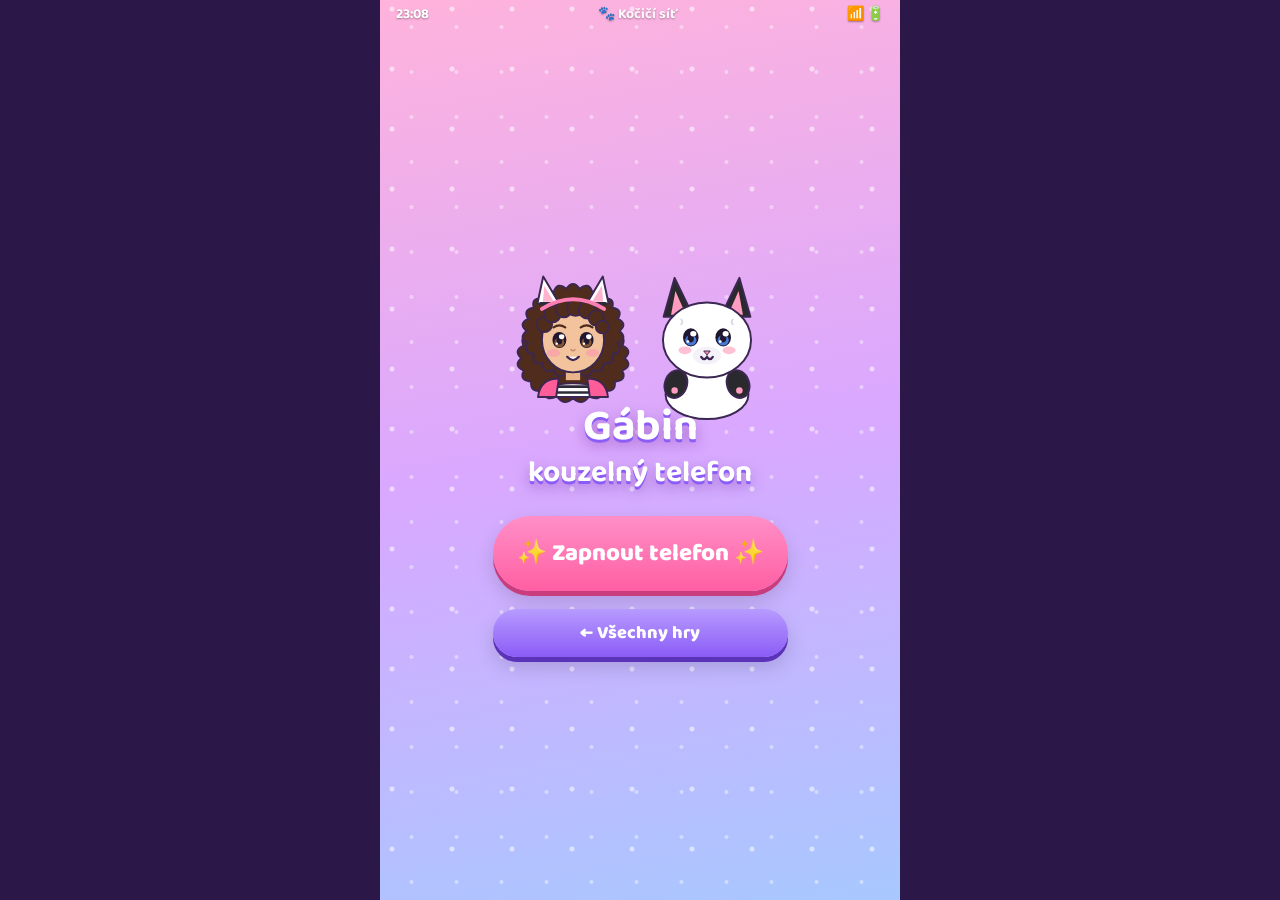
==== gabiny-telefon/index.html @ fc1b2082 "Add gabiny-telefon game Co-Authored-By: Claude Opus 5.5 <noreply@anthropic.com>" ====
<!doctype html>
<html lang="cs">
<head>
  <meta charset="utf-8">
  <meta name="viewport" content="width=device-width, initial-scale=1, maximum-scale=1, user-scalable=no, viewport-fit=cover">
  <meta name="theme-color" content="#b06cff">
  <meta name="mobile-web-app-capable" content="yes">
  <meta name="apple-mobile-web-app-capable" content="yes">
  <title>Gábin kouzelný telefon</title>
  <link rel="manifest" href="manifest.webmanifest">
  <link rel="icon" href="icon.svg" type="image/svg+xml">
  <link rel="preconnect" href="https://fonts.googleapis.com">
  <link rel="preconnect" href="https://fonts.gstatic.com" crossorigin>
  <link href="https://fonts.googleapis.com/css2?family=Baloo+2:wght@500;700;800&display=swap" rel="stylesheet">
  <link rel="stylesheet" href="css/style.css">
</head>
<body>
  <div id="phone">
    <div id="statusbar">
      <span id="clock">12:00</span>
      <span class="sb-mid">🐾 Kočičí síť</span>
      <span class="sb-right">📶 🔋</span>
    </div>

    <!-- Úvodní obrazovka (odemkne zvuk) -->
    <section id="splash" class="screen active">
      <div class="splash-inner">
        <div class="splash-chars"><div data-art="gabi"></div><div data-art="pandy"></div></div>
        <h1>Gábin<br><span>kouzelný telefon</span></h1>
        <button id="btn-start" class="big-btn">✨ Zapnout telefon ✨</button>
        <a class="big-btn alt all-games" href="../">← Všechny hry</a>
      </div>
    </section>

    <!-- Domovská obrazovka -->
    <section id="home" class="screen">
      <div class="widget">
        <div class="widget-chars">
          <button class="wchar" data-say="gabi"><div data-art="gabi"></div><span>Gábi</span></button>
          <div class="widget-bubble" id="home-bubble">Ahoj! Na co máš chuť?</div>
          <button class="wchar" data-say="pandy"><div data-art="pandy"></div><span>Pandy</span></button>
        </div>
      </div>
      <div class="apps">
        <button class="app" data-go="games"><div class="app-icon ic-games">🃏</div><span>Hry</span></button>
        <button class="app" data-go="chats"><div class="app-icon ic-msg">💬<b class="badge" id="badge-msg"></b></div><span>Zprávy</span></button>
        <button class="app" data-go="contacts"><div class="app-icon ic-call">📞</div><span>Volání</span></button>
      </div>
      <button class="parent-btn" id="btn-info" aria-label="Pro rodiče">⚙️</button>
      <a class="games-home-btn" href="../" aria-label="Všechny hry">🏠</a>
    </section>

    <!-- Kontakty -->
    <section id="contacts" class="screen">
      <header class="topbar"><button class="back" data-back>‹</button><h2>Volání</h2></header>
      <div class="list" id="contact-list"></div>
    </section>

    <!-- Hovor -->
    <section id="call" class="screen">
      <div class="call-bg" id="call-bg"></div>
      <div class="call-top">
        <div class="call-name" id="call-name"></div>
        <div class="call-status" id="call-status"></div>
      </div>
      <div class="call-stage" id="call-stage">
        <div class="call-char" id="call-char"></div>
        <div class="call-prop" id="call-prop"></div>
      </div>
      <div class="bubbles">
        <div class="bubble char-bubble" id="char-bubble"></div>
        <div class="bubble kid-bubble" id="kid-bubble"></div>
      </div>
      <div class="quick" id="call-quick"></div>
      <div class="call-controls">
        <button class="ctl ctl-mic" id="btn-mic" aria-label="Mluvit">🎤</button>
        <button class="ctl ctl-hang" id="btn-hang" aria-label="Zavěsit">📞</button>
      </div>
      <div class="mic-hint" id="mic-hint"></div>
    </section>

    <!-- Příchozí hovor -->
    <section id="incoming" class="screen">
      <div class="incoming-inner">
        <div class="incoming-label">Volá ti…</div>
        <div class="incoming-avatar" id="incoming-avatar"></div>
        <div class="incoming-name" id="incoming-name"></div>
        <div class="incoming-btns">
          <button class="ctl ctl-hang" id="btn-decline">📞</button>
          <button class="ctl ctl-accept" id="btn-accept">📞</button>
        </div>
      </div>
    </section>

    <!-- Seznam zpráv -->
    <section id="chats" class="screen">
      <header class="topbar"><button class="back" data-back>‹</button><h2>Zprávy</h2></header>
      <div class="list" id="chat-list"></div>
    </section>

    <!-- Konverzace -->
    <section id="chat" class="screen">
      <header class="topbar chat-top">
        <button class="back" data-back>‹</button>
        <div class="chat-who"><div class="mini-avatar" id="chat-avatar"></div><h2 id="chat-name"></h2></div>
        <button class="topbtn" id="chat-call" aria-label="Zavolat">📞</button>
        <button class="topbtn" id="chat-video" aria-label="Videohovor">🎥</button>
      </header>
      <div class="msgs" id="msgs"></div>
      <div class="stickers" id="stickers"></div>
      <form class="composer" id="composer">
        <button type="button" class="cbtn" id="chat-mic" aria-label="Diktovat">🎤</button>
        <input id="chat-input" type="text" autocomplete="off" placeholder="Napiš zprávu…" enterkeyhint="send">
        <button type="submit" class="cbtn send" aria-label="Odeslat">➤</button>
      </form>
    </section>

    <!-- Hry -->
    <section id="games" class="screen">
      <header class="topbar"><button class="back" data-back>‹</button><h2>Hry</h2></header>
      <div class="game-list">
        <button class="game-card" data-go="pexeso">
          <div class="gc-pic">🃏<div data-art="gabi" class="gc-gabi"></div></div>
          <div class="gc-text"><b>Gábino pexeso</b><span>Najdi dvojice obrázků!</span></div>
        </button>
        <div class="game-card soon"><div class="gc-pic">🫧</div><div class="gc-text"><b>Bubliny s Rybočkou</b><span>Už brzy…</span></div></div>
        <div class="game-card soon"><div class="gc-pic">🧁</div><div class="gc-text"><b>Pečení s Dortě</b><span>Už brzy…</span></div></div>
      </div>
    </section>

    <!-- Pexeso -->
    <section id="pexeso" class="screen">
      <header class="topbar"><button class="back" data-back>‹</button><h2>Gábino pexeso</h2><div class="px-stats" id="px-stats"></div></header>
      <div class="px-setup" id="px-setup">
        <p>Kolik kartiček?</p>
        <button class="big-btn px-size" data-pairs="3">🐣 6 kartiček</button>
        <button class="big-btn px-size" data-pairs="6">🐱 12 kartiček</button>
        <button class="big-btn px-size" data-pairs="8">🦁 16 kartiček</button>
        <button class="big-btn px-size" data-pairs="10">🦄 20 kartiček</button>
      </div>
      <div class="px-board" id="px-board"></div>
      <div class="px-win" id="px-win">
        <div class="px-win-card">
          <div class="px-win-art" data-art="gabi"></div>
          <h3>Hurá! Máš to!</h3>
          <div class="px-stars" id="px-stars"></div>
          <p id="px-win-text"></p>
          <button class="big-btn" id="px-again">🔁 Hrát znovu</button>
          <button class="big-btn alt" id="px-other">🃏 Jiná velikost</button>
        </div>
      </div>
    </section>

    <!-- Pro rodiče -->
    <div class="info" id="info">
      <div class="info-card">
        <h3>Pro rodiče</h3>
        <ul id="info-list"></ul>
        <label class="row"><input type="checkbox" id="opt-incoming"> Postavičky občas samy zavolají</label>
        <label class="row"><input type="checkbox" id="opt-readmsg"> Číst zprávy nahlas</label>
        <button class="big-btn alt" id="btn-forget">Zapomenout jméno dítěte</button>
        <button class="big-btn" id="btn-info-close">Hotovo</button>
      </div>
    </div>

    <div id="confetti"></div>
  </div>

  <script src="js/art.js"></script>
  <script src="js/audio.js"></script>
  <script src="js/characters.js"></script>
  <script src="js/brain.js"></script>
  <script src="js/pexeso.js"></script>
  <script src="js/app.js"></script>
</body>
</html>
---- gabiny-telefon/css/style.css ----
:root {
  --pink: #ff6fae;
  --purple: #8b5cf6;
  --lilac: #e9d5ff;
  --ink: #3b2752;
  --white: #fff;
  --green: #22c55e;
  --red: #ef4444;
  --radius: 24px;
  --font: 'Baloo 2', 'Nunito', system-ui, -apple-system, 'Segoe UI', Roboto, sans-serif;
}

* { box-sizing: border-box; -webkit-tap-highlight-color: transparent; }
html, body { margin: 0; height: 100%; overflow: hidden; overscroll-behavior: none; }
body {
  font-family: var(--font); color: var(--ink); background: #2b1748;
  user-select: none; -webkit-user-select: none; touch-action: manipulation;
}
button { font-family: inherit; color: inherit; border: 0; background: none; cursor: pointer; padding: 0; }
button:active { transform: scale(.95); }

#phone {
  position: relative; height: 100dvh; width: 100%; max-width: 520px; margin: 0 auto; overflow: hidden;
  background:
    radial-gradient(circle at 20% 15%, rgba(255,255,255,.55) 0 2px, transparent 3px) 0 0/60px 60px,
    radial-gradient(circle at 70% 60%, rgba(255,255,255,.4) 0 1.5px, transparent 2.5px) 0 0/45px 45px,
    linear-gradient(170deg, #ffb3dc 0%, #d9a8ff 50%, #a8c8ff 100%);
}

#statusbar {
  position: absolute; top: 0; left: 0; right: 0; z-index: 50; height: calc(28px + env(safe-area-inset-top));
  padding: env(safe-area-inset-top) 16px 0; display: flex; align-items: center; justify-content: space-between;
  font-size: 14px; font-weight: 700; color: #fff; text-shadow: 0 1px 2px rgba(0,0,0,.35); pointer-events: none;
}
.sb-mid { opacity: .9; }

.screen {
  position: absolute; inset: 0; padding-top: calc(28px + env(safe-area-inset-top));
  padding-bottom: env(safe-area-inset-bottom);
  display: none; flex-direction: column; animation: screenIn .25s ease-out;
}
.screen.active { display: flex; }
@keyframes screenIn { from { opacity: 0; transform: scale(.97); } to { opacity: 1; transform: none; } }

.char-svg { width: 100%; height: 100%; display: block; overflow: visible; }

/* --- Úvod --- */
#splash { align-items: center; justify-content: center; text-align: center; }
.splash-inner { padding: 16px; }
.splash-chars { display: flex; justify-content: center; gap: 4px; }
.splash-chars > div { width: 130px; height: 136px; animation: bob 2.4s ease-in-out infinite; }
.splash-chars > div:last-child { animation-delay: -1.2s; }
h1 { margin: 10px 0 26px; font-size: 44px; line-height: .95; color: #fff; text-shadow: 0 3px 0 var(--purple), 0 6px 14px rgba(80,0,120,.35); }
h1 span { font-size: 30px; }
.big-btn {
  display: block; width: 100%; max-width: 340px; margin: 10px auto; padding: 14px 20px; border-radius: 999px;
  background: linear-gradient(180deg, #ff8fc8, #ff5fa2); color: #fff; font-size: 22px; font-weight: 800;
  box-shadow: 0 5px 0 #c93d7f, 0 10px 20px rgba(0,0,0,.15);
}
.big-btn.alt { background: linear-gradient(180deg, #b79bff, #8b5cf6); box-shadow: 0 5px 0 #5b33b8, 0 10px 20px rgba(0,0,0,.15); }
#btn-start { font-size: 24px; padding: 18px 24px; animation: pulse 1.6s ease-in-out infinite; }

@keyframes bob { 0%,100% { transform: translateY(0); } 50% { transform: translateY(-8px); } }
@keyframes pulse { 0%,100% { transform: scale(1); } 50% { transform: scale(1.05); } }

/* --- Domů --- */
#home { padding-left: 16px; padding-right: 16px; }
.widget {
  margin-top: 14px; background: rgba(255,255,255,.75); border-radius: 30px; padding: 12px 8px 8px;
  box-shadow: 0 8px 24px rgba(80,0,120,.15); backdrop-filter: blur(6px);
}
.widget-chars { display: flex; align-items: flex-end; justify-content: space-between; gap: 4px; }
.wchar { display: flex; flex-direction: column; align-items: center; width: 34%; font-weight: 800; font-size: 18px; }
.wchar > div { width: 100%; aspect-ratio: 200/210; }
.wchar.talk > div { animation: wiggle .4s ease-in-out 3; }
.widget-bubble {
  align-self: center; flex: 1; background: #fff; border-radius: 18px; padding: 8px 10px; font-weight: 700;
  font-size: 16px; text-align: center; box-shadow: 0 3px 0 #f0d6ff; line-height: 1.15;
}
.apps { flex: 1; display: grid; grid-template-columns: repeat(3, 1fr); gap: 12px; align-content: start; padding: 48px 0 50px; }
.app { display: flex; flex-direction: column; align-items: center; gap: 6px; font-weight: 800; font-size: 19px; color: #fff; text-shadow: 0 2px 3px rgba(60,0,90,.4); }
.app-icon {
  position: relative; width: 100%; max-width: 110px; aspect-ratio: 1; border-radius: 30%;
  display: grid; place-items: center; font-size: 54px; box-shadow: 0 6px 0 rgba(0,0,0,.15), 0 12px 20px rgba(80,0,120,.25);
}
.ic-games { background: linear-gradient(160deg, #ffd166, #ff9f43); }
.ic-msg { background: linear-gradient(160deg, #6ee7f9, #3b82f6); }
.ic-call { background: linear-gradient(160deg, #86efac, #16a34a); }
.badge {
  position: absolute; top: -6px; right: -6px; min-width: 30px; height: 30px; border-radius: 15px; background: var(--red);
  color: #fff; font-size: 18px; line-height: 30px; text-align: center; padding: 0 6px; border: 3px solid #fff; text-shadow: none;
}
.badge:empty { display: none; }
.parent-btn { position: absolute; right: 12px; bottom: calc(12px + env(safe-area-inset-bottom)); font-size: 22px; opacity: .45; padding: 8px; }

/* --- Horní lišta a seznamy --- */
.topbar {
  display: flex; align-items: center; gap: 8px; padding: 6px 10px; min-height: 60px;
  background: rgba(255,255,255,.8); box-shadow: 0 2px 10px rgba(80,0,120,.12); z-index: 2;
}
.topbar h2 { margin: 0; font-size: 26px; flex: 1; white-space: nowrap; overflow: hidden; text-overflow: ellipsis; }
.back { width: 48px; height: 48px; border-radius: 50%; font-size: 40px; line-height: 40px; font-weight: 800; background: var(--lilac); flex: none; }
.list { flex: 1; overflow-y: auto; padding: 12px 12px 30px; -webkit-overflow-scrolling: touch; }
.row-card {
  display: flex; align-items: center; gap: 12px; width: 100%; background: #fff; border-radius: var(--radius);
  padding: 8px 10px; margin-bottom: 10px; box-shadow: 0 4px 0 rgba(139,92,246,.18); text-align: left;
}
.avatar { width: 66px; height: 66px; border-radius: 50%; flex: none; overflow: hidden; display: grid; place-items: center; border: 3px solid #fff; box-shadow: 0 0 0 3px var(--c, var(--pink)); }
.avatar > svg { width: 120%; height: 120%; margin-top: 10%; }
.row-name { flex: 1; min-width: 0; }
.row-name b { display: block; font-size: 23px; line-height: 1.1; }
.row-name span { display: block; font-size: 15px; opacity: .65; white-space: nowrap; overflow: hidden; text-overflow: ellipsis; }
.call-btn { width: 56px; height: 56px; border-radius: 50%; font-size: 28px; flex: none; color: #fff; box-shadow: 0 4px 0 rgba(0,0,0,.15); }
.call-btn.voice { background: var(--green); }
.call-btn.video { background: #3b82f6; }
.row-card .badge { position: static; border: 0; flex: none; }

/* --- Hovor --- */
#call { background: var(--call-bg, #ffd6ec); color: var(--ink); overflow: hidden; }
#call.dark { color: #fff; }
.call-bg { position: absolute; inset: 0; pointer-events: none; overflow: hidden; }
.call-bg span { position: absolute; font-size: 34px; opacity: .55; animation: floaty 6s ease-in-out infinite; }
@keyframes floaty { 0%,100% { transform: translateY(0) rotate(-8deg); } 50% { transform: translateY(-22px) rotate(8deg); } }
.call-top { position: relative; text-align: center; padding: 8px 0 0; z-index: 2; }
.call-name { font-size: 34px; font-weight: 800; line-height: 1; }
.call-status { font-size: 17px; font-weight: 700; opacity: .75; min-height: 22px; }
.call-stage { position: relative; flex: 1; min-height: 0; display: flex; align-items: center; justify-content: center; z-index: 1; }
.call-char { width: min(78vw, 40dvh, 400px); aspect-ratio: 200/210; animation: bob 3s ease-in-out infinite; transition: transform .3s; }
.call-stage.dance .call-char { animation: dance .5s ease-in-out infinite; }
@keyframes dance { 0%,100% { transform: rotate(-7deg) translateY(0); } 50% { transform: rotate(7deg) translateY(-14px); } }
@keyframes wiggle { 0%,100% { transform: rotate(0); } 25% { transform: rotate(-6deg); } 75% { transform: rotate(6deg); } }
.call-prop { position: absolute; left: 50%; top: 50%; font-size: 96px; line-height: 1; opacity: 0; transform: translate(-50%, -50%) scale(.2); pointer-events: none; z-index: 3; filter: drop-shadow(0 6px 10px rgba(0,0,0,.25)); }
.call-prop.show { animation: propIn 2.6s ease-out forwards; }
/* emotikon "vyletí" od postavičky nahoru nad její hlavu a zmizí */
@keyframes propIn {
  0% { opacity: 0; transform: translate(-50%, -10%) scale(.2) rotate(-20deg); }
  18% { opacity: 1; transform: translate(-50%, -95%) scale(1.25) rotate(8deg); }
  28% { transform: translate(-50%, -100%) scale(1) rotate(0); }
  80% { opacity: 1; transform: translate(-50%, -125%) scale(1); }
  100% { opacity: 0; transform: translate(-50%, -150%) scale(.85); }
}

/* hlasový hovor: postavička v kolečku */
#call.voice .call-char { width: min(62vw, 40dvh, 300px); border-radius: 50%; background: rgba(255,255,255,.6); overflow: hidden; aspect-ratio: 1; box-shadow: 0 0 0 10px rgba(255,255,255,.35); }
#call.voice .call-char > svg { width: 115%; height: 115%; margin: 4% -7.5%; }
#call.voice.talking .call-char { animation: ringPulse 1s ease-out infinite; }
@keyframes ringPulse { 0% { box-shadow: 0 0 0 0 rgba(255,255,255,.7); } 100% { box-shadow: 0 0 0 26px rgba(255,255,255,0); } }
#call.voice .self-view, #call.voice .ctl-cam { display: none; }
#call.ringing .call-char { animation: ringPulse 1.2s ease-out infinite; }
#call.ringing .quick, #call.ringing .ctl-mic, #call.ringing .ctl-cam, #call.ringing .self-view, #call.ringing .bubbles { visibility: hidden; }

.self-view {
  position: absolute; z-index: 3; right: 12px; top: calc(36px + env(safe-area-inset-top)); width: 96px; height: 128px; border-radius: 16px;
  overflow: hidden; background: #fff8; border: 3px solid #fff; box-shadow: 0 4px 12px rgba(0,0,0,.2); display: grid; place-items: center;
}
.self-view video { width: 100%; height: 100%; object-fit: cover; transform: scaleX(-1); display: none; }
.self-view.on video { display: block; }
.self-view.on .self-fallback { display: none; }
.self-fallback { font-size: 50px; }
.self-view.off { opacity: .5; }

.bubbles { position: relative; z-index: 2; padding: 0 12px; min-height: 64px; display: flex; flex-direction: column; gap: 6px; }
.bubble {
  max-width: 94%; padding: 10px 18px; border-radius: 24px; font-size: clamp(21px, 5.6vw, 30px); font-weight: 700; line-height: 1.2;
  background: #fff; color: var(--ink); box-shadow: 0 3px 8px rgba(0,0,0,.12); display: none;
}
.bubble.show { display: block; animation: popIn .2s ease-out; }
.char-bubble { align-self: flex-start; border-bottom-left-radius: 6px; max-height: 28dvh; overflow-y: auto; }
.kid-bubble { align-self: flex-end; background: #dcf8c6; border-bottom-right-radius: 6px; }
.kid-bubble.interim { opacity: .6; }
@keyframes popIn { from { transform: scale(.8); opacity: 0; } to { transform: none; opacity: 1; } }

.quick { position: relative; z-index: 2; display: grid; grid-template-columns: repeat(4, 1fr); gap: 6px; padding: 8px 10px 2px; }
.qbtn {
  display: flex; flex-direction: column; align-items: center; justify-content: center; padding: 4px 2px; border-radius: 16px; min-width: 0;
  background: rgba(255,255,255,.9); color: var(--ink); font-size: 12.5px; font-weight: 800; line-height: 1.05; box-shadow: 0 3px 0 rgba(0,0,0,.12);
  white-space: nowrap; overflow: hidden;
}
.qbtn i { font-style: normal; font-size: 26px; line-height: 1.15; }
.call-controls { position: relative; z-index: 2; display: flex; justify-content: center; align-items: center; gap: 40px; padding: 8px 0 12px; }
.ctl { width: 68px; height: 68px; border-radius: 50%; font-size: 30px; background: rgba(255,255,255,.85); box-shadow: 0 4px 12px rgba(0,0,0,.2); }
.ctl-mic { width: 86px; height: 86px; font-size: 40px; background: #fff; }
.ctl-mic.listening { background: #ffe14d; animation: micPulse 1s ease-out infinite; }
.ctl-mic.hint { animation: pulse 1s ease-in-out infinite; box-shadow: 0 0 0 6px #ffe14d; }
@keyframes micPulse { 0% { box-shadow: 0 0 0 0 rgba(255,225,77,.9); } 100% { box-shadow: 0 0 0 24px rgba(255,225,77,0); } }
.ctl-hang { background: var(--red); color: #fff; }
.ctl-hang, #btn-hang { font-size: 32px; }
.ctl-hang { transform: rotate(135deg); }
.ctl-hang:active { transform: rotate(135deg) scale(.95); }
.ctl-accept { background: var(--green); color: #fff; animation: pulse 1s ease-in-out infinite; }
.ctl-cam.off { opacity: .5; }
.mic-hint { position: absolute; left: 0; right: 0; top: calc(100px + env(safe-area-inset-top)); text-align: center; font-size: 14px; font-weight: 700; opacity: .8; z-index: 2; pointer-events: none; }

/* --- Příchozí hovor --- */
#incoming { background: linear-gradient(170deg, #ff9fd2, #9f7bff); color: #fff; align-items: center; justify-content: center; text-align: center; }
.incoming-label { font-size: 24px; font-weight: 700; }
.incoming-avatar { width: 220px; height: 220px; margin: 16px auto; border-radius: 50%; background: rgba(255,255,255,.5); overflow: hidden; animation: ringPulse 1.1s ease-out infinite, wiggle .6s ease-in-out infinite; }
.incoming-avatar svg { width: 115%; height: 115%; margin: 4% -7.5%; }
.incoming-name { font-size: 44px; font-weight: 800; }
.incoming-btns { display: flex; gap: 90px; justify-content: center; margin-top: 50px; }
.incoming-btns .ctl { width: 84px; height: 84px; font-size: 38px; }

/* --- Zprávy --- */
.chat-top { gap: 6px; }
.chat-who { flex: 1; display: flex; align-items: center; gap: 8px; min-width: 0; }
.mini-avatar { width: 44px; height: 44px; border-radius: 50%; overflow: hidden; background: #fff; flex: none; box-shadow: 0 0 0 2px var(--c, var(--pink)); }
.mini-avatar svg { width: 120%; height: 120%; margin: 6% -10%; }
.topbtn { width: 46px; height: 46px; border-radius: 50%; font-size: 22px; background: var(--lilac); flex: none; }
.msgs { flex: 1; overflow-y: auto; padding: 12px; display: flex; flex-direction: column; gap: 8px; }
.msg {
  max-width: 82%; padding: 9px 14px; border-radius: 20px; font-size: 19px; font-weight: 600; line-height: 1.25;
  box-shadow: 0 2px 4px rgba(0,0,0,.08); animation: popIn .2s ease-out; word-wrap: break-word; user-select: text;
}
.msg.them { align-self: flex-start; background: #fff; border-bottom-left-radius: 6px; }
.msg.me { align-self: flex-end; background: #dcf8c6; border-bottom-right-radius: 6px; }
.msg.big { font-size: 46px; background: transparent; box-shadow: none; padding: 0 4px; }
.msg.them::after { content: ' 🔊'; font-size: 14px; opacity: .5; }
.msg.big::after { content: ''; }
.msg.speaking { box-shadow: 0 0 0 3px #ffe14d; }
.typing { align-self: flex-start; background: #fff; border-radius: 20px; padding: 12px 16px; display: flex; gap: 5px; }
.typing i { width: 9px; height: 9px; border-radius: 50%; background: #b9a3e3; animation: dot 1s infinite; }
.typing i:nth-child(2) { animation-delay: .15s; } .typing i:nth-child(3) { animation-delay: .3s; }
@keyframes dot { 0%,100% { transform: translateY(0); opacity: .5; } 50% { transform: translateY(-6px); opacity: 1; } }
.stickers { display: flex; gap: 4px; overflow-x: auto; padding: 6px 8px; background: rgba(255,255,255,.55); scrollbar-width: none; }
.stickers::-webkit-scrollbar { display: none; }
.stickers button { font-size: 32px; flex: none; width: 50px; height: 50px; border-radius: 14px; background: rgba(255,255,255,.8); }
.composer { display: flex; gap: 6px; padding: 8px; background: rgba(255,255,255,.85); }
.composer input { flex: 1; min-width: 0; border: 2px solid #e0cfff; border-radius: 999px; padding: 10px 16px; font: inherit; font-size: 18px; outline: none; }
.composer input:focus { border-color: var(--purple); }
.cbtn { width: 50px; height: 50px; border-radius: 50%; font-size: 24px; background: var(--lilac); flex: none; }
.cbtn.send { background: var(--purple); color: #fff; }
.cbtn.listening { background: #ffe14d; animation: micPulse 1s ease-out infinite; }

/* --- Hry --- */
.game-list { flex: 1; overflow-y: auto; padding: 14px; }
.game-card {
  display: flex; align-items: center; gap: 14px; width: 100%; padding: 14px; margin-bottom: 14px; border-radius: 28px; text-align: left;
  background: #fff; box-shadow: 0 6px 0 rgba(139,92,246,.25);
}
.game-card.soon { opacity: .55; filter: grayscale(.4); }
.gc-pic { position: relative; width: 96px; height: 96px; flex: none; border-radius: 22px; display: grid; place-items: center; font-size: 56px; background: linear-gradient(160deg, #ffd6ec, #e7c6ff); }
.gc-gabi { position: absolute; width: 60px; height: 63px; right: -12px; bottom: -10px; }
.gc-text b { display: block; font-size: 25px; line-height: 1.1; }
.gc-text span { font-size: 16px; opacity: .7; }

/* --- Pexeso --- */
.px-stats { font-weight: 800; font-size: 16px; text-align: right; white-space: nowrap; }
.px-setup { flex: 1; display: flex; flex-direction: column; justify-content: center; padding: 16px; text-align: center; }
.px-setup p { font-size: 28px; font-weight: 800; color: #fff; text-shadow: 0 2px 3px rgba(60,0,90,.4); margin: 0 0 8px; }
.px-board { flex: 1; display: none; align-content: center; justify-content: center; gap: 8px; padding: 10px; min-height: 0; }
.px-board.on { display: grid; }
.card { perspective: 600px; }
.card-in { position: relative; width: 100%; height: 100%; transition: transform .35s; transform-style: preserve-3d; }
.card.open .card-in, .card.done .card-in { transform: rotateY(180deg); }
.card-face {
  position: absolute; inset: 0; border-radius: 16px; backface-visibility: hidden; -webkit-backface-visibility: hidden;
  display: flex; flex-direction: column; align-items: center; justify-content: center; overflow: hidden;
  box-shadow: 0 4px 0 rgba(0,0,0,.15);
}
.card-back {
  background: radial-gradient(circle, rgba(255,255,255,.25) 0 18%, transparent 19%) 0 0/50% 50%, linear-gradient(160deg, #b26bff, #ff6fae);
  border: 4px solid #fff; color: #fff; font-size: calc(var(--cs) * .38);
}
.card-front { background: #fff; transform: rotateY(180deg); border: 4px solid #ffd1ea; }
.card-front .pic { width: 86%; height: 72%; display: grid; place-items: center; font-size: calc(var(--cs) * .48); line-height: 1; }
.card-front .pic svg { width: 100%; height: 100%; }
.card-front .lbl { font-size: clamp(10px, calc(var(--cs) * .12), 18px); font-weight: 800; line-height: 1; white-space: nowrap; }
.card.done .card-front { border-color: #7ee08a; animation: matched .5s ease-out; }
@keyframes matched { 50% { transform: rotateY(180deg) scale(1.12); } }
.px-win { position: absolute; inset: 0; z-index: 10; display: none; align-items: center; justify-content: center; background: rgba(60,20,100,.45); padding: 16px; }
.px-win.on { display: flex; }
.px-win-card { background: #fff; border-radius: 32px; padding: 16px 16px 8px; text-align: center; width: 100%; max-width: 380px; animation: popIn .3s ease-out; }
.px-win-art { width: 150px; height: 158px; margin: 0 auto; animation: dance .6s ease-in-out infinite; }
.px-win-card h3 { font-size: 34px; margin: 0; color: var(--pink); }
.px-stars { font-size: 44px; letter-spacing: 4px; }
.px-win-card p { font-size: 18px; font-weight: 700; margin: 0 0 6px; }

/* --- Konfety --- */
#confetti { position: absolute; inset: 0; pointer-events: none; z-index: 60; overflow: hidden; }
#confetti i { position: absolute; top: -20px; width: 10px; height: 16px; border-radius: 3px; animation: fall linear forwards; }
@keyframes fall { to { transform: translateY(110dvh) rotate(720deg); } }

/* --- Pro rodiče --- */
.info { position: absolute; inset: 0; z-index: 70; background: rgba(40,10,70,.55); display: none; align-items: center; justify-content: center; padding: 16px; }
.info.on { display: flex; }
.info-card { background: #fff; border-radius: 26px; padding: 16px; width: 100%; max-width: 420px; max-height: 90dvh; overflow-y: auto; font-size: 16px; }
.info-card h3 { margin: 0 0 6px; font-size: 26px; }
.info-card ul { padding-left: 18px; margin: 0 0 10px; line-height: 1.35; }
.info-card li { margin-bottom: 6px; }
.info-card .row { display: flex; gap: 10px; align-items: center; font-weight: 700; margin: 8px 0; }
.info-card .row input { width: 24px; height: 24px; }
.info-card .big-btn { font-size: 18px; padding: 10px; }
.voice-try { display: inline-block; margin: 3px 2px; padding: 4px 10px; border-radius: 999px; background: var(--lilac); font-weight: 700; font-size: 14px; }
.all-games { text-decoration: none; font-size: 18px; padding: 10px 20px; margin-top: 18px; }
.games-home-btn { position: absolute; left: 12px; bottom: calc(12px + env(safe-area-inset-bottom)); font-size: 22px; opacity: .45; padding: 8px; text-decoration: none; }
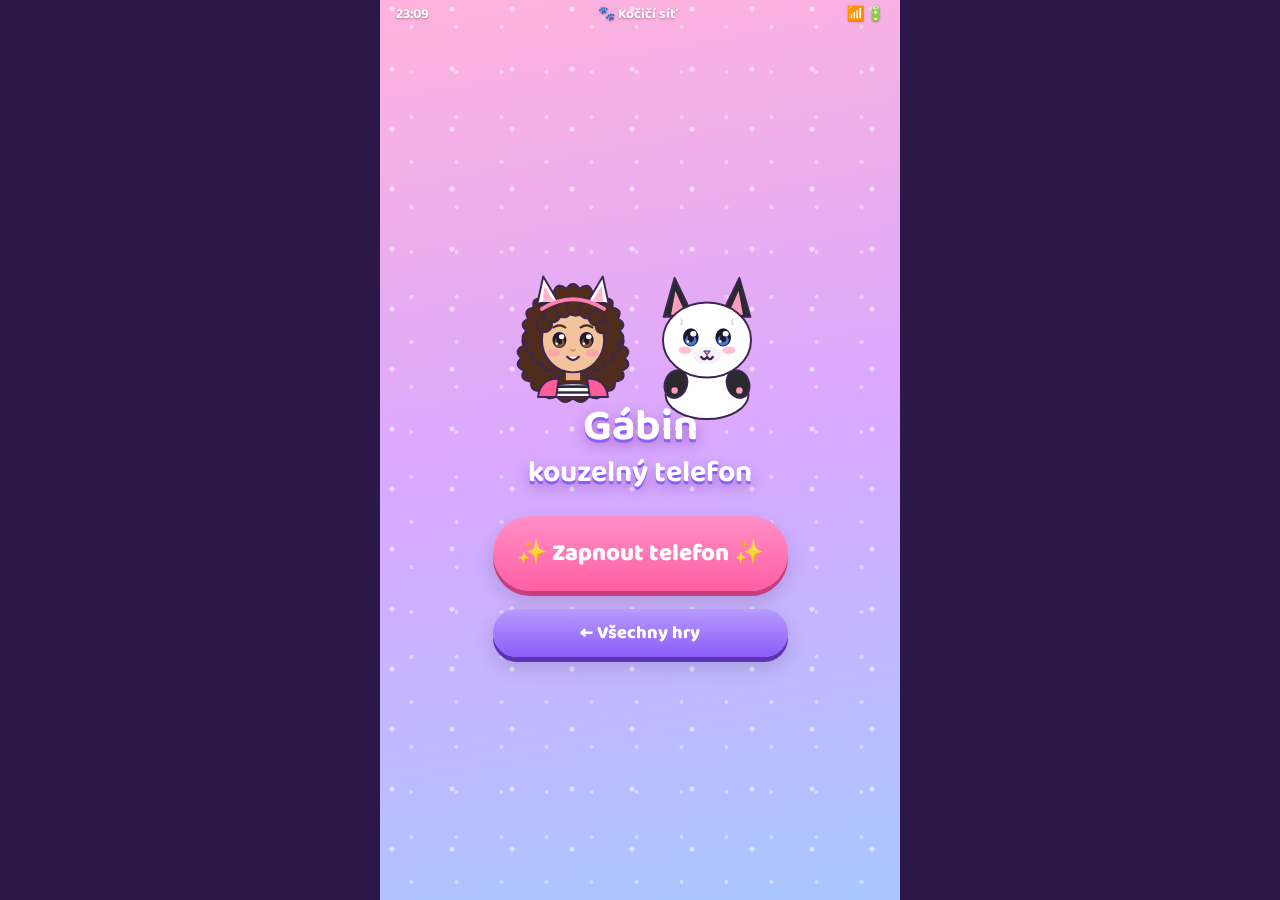
==== commit 25ea70af: "gabiny-telefon: add child profile with name and avatar Co-Authored-By: Claude Opus 5.5 <noreply@anth" ====
--- a/gabiny-telefon/index.html
+++ b/gabiny-telefon/index.html
@@ -9,6 +9,7 @@
   <title>Gábin kouzelný telefon</title>
   <link rel="manifest" href="manifest.webmanifest">
   <link rel="icon" href="icon.svg" type="image/svg+xml">
+  <link rel="apple-touch-icon" href="apple-touch-icon.png">
   <link rel="preconnect" href="https://fonts.googleapis.com">
   <link rel="preconnect" href="https://fonts.gstatic.com" crossorigin>
   <link href="https://fonts.googleapis.com/css2?family=Baloo+2:wght@500;700;800&display=swap" rel="stylesheet">
@@ -34,6 +35,11 @@
 
     <!-- Domovská obrazovka -->
     <section id="home" class="screen">
+      <button class="profile-chip" id="profile-chip" aria-label="Můj profil">
+        <span class="pc-avatar" id="pc-avatar">🐱</span>
+        <span class="pc-text" id="pc-text">Jak se jmenuješ?</span>
+        <span class="pc-edit">✏️</span>
+      </button>
       <div class="widget">
         <div class="widget-chars">
           <button class="wchar" data-say="gabi"><div data-art="gabi"></div><span>Gábi</span></button>
@@ -163,6 +169,26 @@
       </div>
     </div>
 
+    <!-- Profil dítěte -->
+    <div class="info" id="profile">
+      <div class="info-card profile-card">
+        <h3>Můj profil</h3>
+        <div class="pf-preview">
+          <div class="pf-avatar" id="pf-avatar">🐱</div>
+          <div class="pf-name" id="pf-preview-name"></div>
+        </div>
+        <p class="pf-label">Vyber si obrázek:</p>
+        <div class="pf-avatars" id="pf-avatars"></div>
+        <p class="pf-label">Jak se jmenuješ?</p>
+        <div class="pf-name-row">
+          <input id="pf-name" type="text" maxlength="14" autocomplete="off" autocapitalize="words" placeholder="Tvoje jméno" enterkeyhint="done">
+          <button type="button" class="cbtn" id="pf-mic" aria-label="Říct jméno">🎤</button>
+        </div>
+        <button class="big-btn" id="pf-save">✅ Hotovo</button>
+        <button class="big-btn alt" id="pf-cancel">Zpět</button>
+      </div>
+    </div>
+
     <div id="confetti"></div>
   </div>
 
--- a/gabiny-telefon/css/style.css
+++ b/gabiny-telefon/css/style.css
@@ -293,3 +293,30 @@
 .voice-try { display: inline-block; margin: 3px 2px; padding: 4px 10px; border-radius: 999px; background: var(--lilac); font-weight: 700; font-size: 14px; }
 .all-games { text-decoration: none; font-size: 18px; padding: 10px 20px; margin-top: 18px; }
 .games-home-btn { position: absolute; left: 12px; bottom: calc(12px + env(safe-area-inset-bottom)); font-size: 22px; opacity: .45; padding: 8px; text-decoration: none; }
+
+/* --- Profil dítěte --- */
+.profile-chip {
+  display: flex; align-items: center; gap: 10px; align-self: flex-start; margin-top: 10px; min-height: 56px;
+  padding: 6px 16px 6px 6px; border-radius: 999px; background: rgba(255,255,255,.8);
+  box-shadow: 0 4px 0 rgba(139,92,246,.2); font-weight: 800; font-size: 20px; max-width: 100%;
+}
+.pc-avatar { width: 46px; height: 46px; border-radius: 50%; background: var(--lilac); display: grid; place-items: center; font-size: 30px; flex: none; }
+.pc-text { white-space: nowrap; overflow: hidden; text-overflow: ellipsis; }
+.pc-edit { font-size: 18px; opacity: .7; flex: none; }
+#home .widget { margin-top: 10px; }
+#home .apps { padding-top: 32px; }
+.profile-card { text-align: center; }
+.pf-preview { display: flex; flex-direction: column; align-items: center; gap: 2px; margin: 4px 0 6px; }
+.pf-avatar { width: 96px; height: 96px; border-radius: 50%; background: var(--lilac); display: grid; place-items: center; font-size: 62px; border: 4px solid #fff; box-shadow: 0 0 0 4px var(--pink); }
+.pf-name { font-size: 26px; font-weight: 800; min-height: 1.2em; }
+.pf-label { margin: 12px 0 6px; font-weight: 800; font-size: 19px; }
+.pf-avatars { display: grid; grid-template-columns: repeat(5, 1fr); gap: 8px; }
+.pf-avatars button { aspect-ratio: 1; border-radius: 50%; font-size: 34px; background: #f6efff; border: 3px solid transparent; }
+.pf-avatars button.sel { border-color: var(--pink); background: #ffe3f1; }
+.pf-name-row { display: flex; gap: 8px; align-items: center; }
+.pf-name-row input {
+  flex: 1; min-width: 0; border: 3px solid #e0cfff; border-radius: 999px; padding: 10px 16px; font: inherit;
+  font-size: 22px; font-weight: 700; text-align: center; outline: none; color: var(--ink); user-select: text; -webkit-user-select: text;
+}
+.pf-name-row input:focus { border-color: var(--purple); }
+.profile-card .big-btn { font-size: 20px; }
